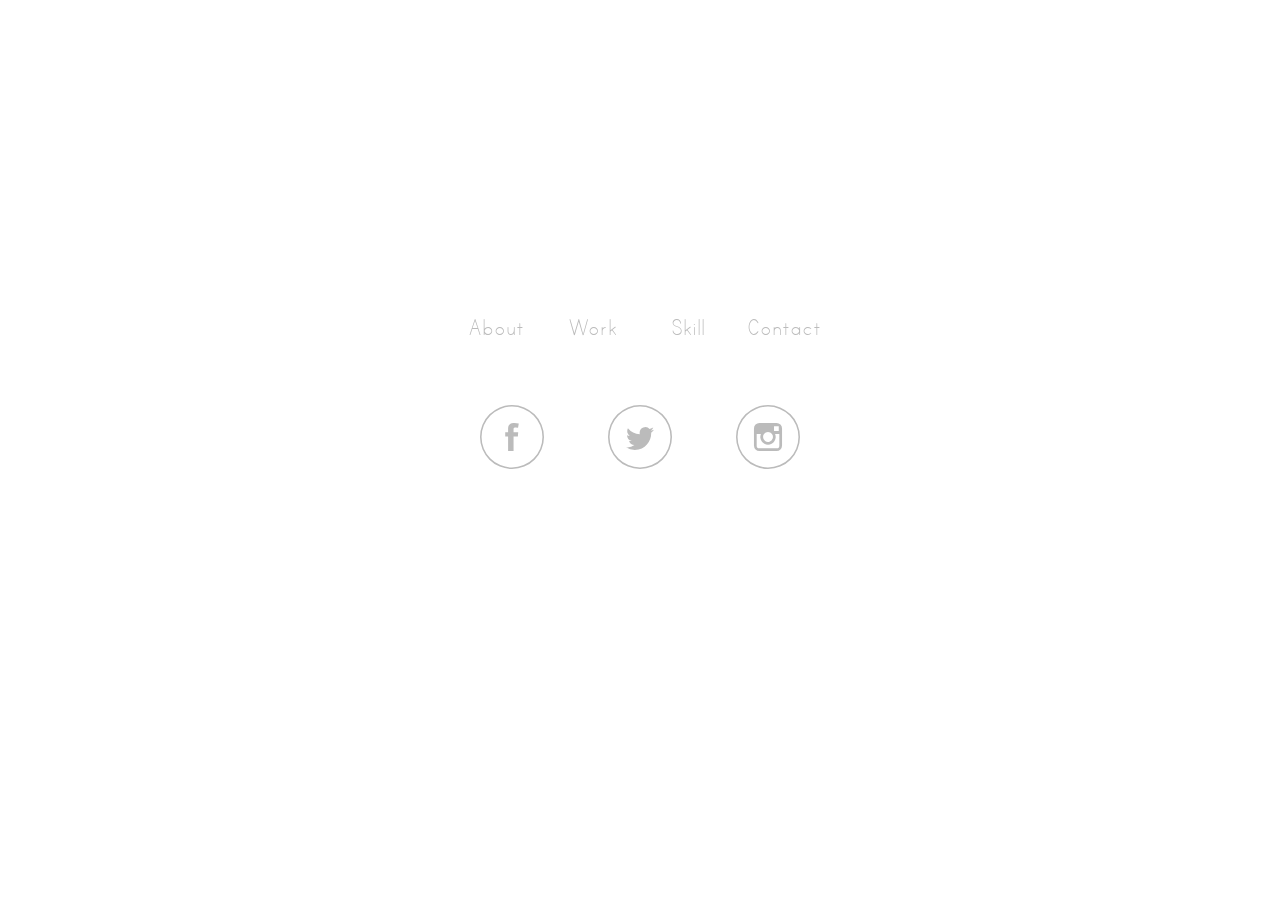
==== index.html @ 7e90fb04 "first commit" ====
<!DOCTYPE html>
<html lang="ja">
	<head>
		<meta charset="UTF-8">
		<link rel="stylesheet" type="text/css" href="css/main.css">
		<title>reizou05</title>
	</head>
	<body>
		<div id="top">
			<h1 class="title">reizou05</h1>
			<div class="menu_list">
				<ul>
					<li><a href="#about">About</a></li>
					<li><a href="#work">Work</a></li>
					<li><a href="#skill">Skill</a></li>
					<li><a href="#contact">Contact</a></li>
				</ul>
			</div>
			<div class="icon_list">
				<ul>
					<li>
						<svg class="icon" xmlns="http://www.w3.org/2000/svg" viewBox="0 0 82 82">
							<g>
								<path d="M41,82A41,41,0,1,1,82,41,41,41,0,0,1,41,82ZM41,2A39,39,0,1,0,80,41,39,39,0,0,0,41,2Z"/>
								<path d="M32.32,34.9H36V31.29c0-1.6,0-4.06,1.2-5.58A6.62,6.62,0,0,1,43,23a23.38,23.38,0,0,1,6.67.67l-.93,5.51a12.54,12.54,0,0,0-3-.45c-1.45,0-2.74.52-2.74,2V34.9h5.94l-.41,5.39H43V59H36V40.29H32.32Z"/>
							</g>
						</svg>
					</li>
					<li>
						<svg class="icon" xmlns="http://www.w3.org/2000/svg" viewBox="0 0 82 82">
							<g>
								<path d="M41,82A41,41,0,1,1,82,41,41,41,0,0,1,41,82ZM41,2A39,39,0,1,0,80,41,39,39,0,0,0,41,2Z"/>
								<path d="M59,31.78a14.8,14.8,0,0,1-4.24,1.16A7.38,7.38,0,0,0,58,28.86a14.73,14.73,0,0,1-4.69,1.79A7.39,7.39,0,0,0,40.54,35.7a7.28,7.28,0,0,0,.19,1.68A21,21,0,0,1,25.5,29.67a7.4,7.4,0,0,0,2.29,9.86,7.4,7.4,0,0,1-3.35-.92v.09a7.39,7.39,0,0,0,5.93,7.24,7.2,7.2,0,0,1-1.95.26A7.31,7.31,0,0,1,27,46.07a7.38,7.38,0,0,0,6.9,5.13A14.94,14.94,0,0,1,23,54.26a20.92,20.92,0,0,0,11.32,3.32c13.59,0,21-11.25,21-21,0-.32,0-.64,0-1A15,15,0,0,0,59,31.78"/>
							</g>
						</svg>
					</li>
					<li>
						<svg class="icon" xmlns="http://www.w3.org/2000/svg" viewBox="0 0 82 82">
							<g>
								<path d="M41,82A41,41,0,1,1,82,41,41,41,0,0,1,41,82ZM41,2A39,39,0,1,0,80,41,39,39,0,0,0,41,2Z"/>
								<path d="M52,23H30a7,7,0,0,0-7,7V52a7,7,0,0,0,7,7H52a7,7,0,0,0,7-7V30A7,7,0,0,0,52,23Zm2,4.15h.79v6.1l-6.08,0,0-6.1ZM35.87,37.31A6.32,6.32,0,1,1,34.67,41,6.33,6.33,0,0,1,35.87,37.31ZM55.5,52A3.45,3.45,0,0,1,52,55.48H30A3.45,3.45,0,0,1,26.51,52V37.31h5.37a9.84,9.84,0,1,0,18.24,0H55.5Z"/>
							</g>
						</svg>
					</li>
				</ul>
			</div>
		</div>
		<div id="about" class="panel">
			<p>アバウト</p>
		</div>
		<div id="work" class="panel">
			<p>ワーク</p>
		</div>
		<div id="skill" class="panel">
			<p>スキル</p>
		</div>
		<div id="contact" class="panel">
			<p>コンタクト</p>
		</div>
	</body>
</html>
---- css/main.css ----
@font-face {
	font-family: 'princ';
	src: url(../fonts/princ.ttf) format('truetype');
}
*,
*:after,
*:before {
	margin: 0;
	padding: 0;
	-webkit-overflow-scrolling : touch;
	-webkit-box-sizing: border-box;
	-moz-box-sizing: border-box;
	box-sizing: border-box;
}
html,body {
	position: relative;
	width: 100%;
	height: 100%;
	text-align: center;
	font-family: 'princ';
	overflow-x:hidden; 
	overflow: hidden;
}
body:before {
	content: "";
	position: fixed;
	left: 0;
	right: 0;
	z-index: -1;
	display: block;
	background-image: url('../img/background5.jpg');
	background-size:cover;
	width: 100%;
	height: 100%;
	-webkit-filter: blur(3px);
	-moz-filter: blur(3px);
	-o-filter: blur(3px);
	-ms-filter: blur(3px);
	filter: blur(3px);
	transform: scale(1.05);
}
a {
	text-decoration: none;
	color: #bbb;
}
a:hover {
	color: #fff;
}

.panel{
	position: absolute;
	overflow-y: auto;
	overflow-x: hidden;
	background: rgba(0,0,0,0);
	top: -150%;
	width: 100%;
	height: 100%;
	-webkit-transition: all .8s ease-in-out;
	-moz-transition: all .8s ease-in-out;
	-o-transition: all .8s ease-in-out;
	transition: all .8s ease-in-out;
}

#about:target,
#work:target,
#skill:target,
#contact:target{
	top: 0%;
}

.title {
	position: relative;
	cursor: pointer;
	margin: auto;
	margin-top: 10%;
	max-width: 4em;
	font-size: 6em;
	font-weight: lighter;
	color: #fff;
	transition:all .3s ease 0s;
}

.menu_list {
	position: absolute;
	top: 35%;
	width:100%;
	margin: auto;
	transition:all .5s ease 0s;
}
.menu_list > ul {
	width: 30%;
	padding: 0;
	margin: auto;
}
.menu_list > ul > li {
	cursor: pointer;
	color:#bbb;
	list-style: none;
	float: left;
	width: 25%;
	font-size: 1.6em;
	text-align: center;
	letter-spacing: 0;
	position: relative;
	transition:all .3s ease 0s;
}
.menu_list > ul > li::before,
.menu_list > ul > li::after {
	position: absolute;
	content: '';
	width: 0;
	height: 1px;
	background-color: #fff;
	transition:all .3s;
}
.menu_list > ul > li:hover {
	letter-spacing:0.1em;
	color: #fff;
	font-weight: bold;
}

.icon {
	width: 4em;
	fill:#bbb;
	-webkit-transition:all .2s;
	transition:all .2s;
}
.icon:hover {
	-webkit-transform: scale(1.2,1.2);
	transform: scale(1.2,1.2);
	fill:#fff;
	cursor: pointer;
}

.icon_list {
	position: absolute;
	top: 45%;
	width:100%;
	margin: auto;
}
.icon_list > ul {
	width: 30%;
	padding: 0;
	margin: auto;
}
.icon_list > ul > li {
	color:#fff;
	list-style: none;
	float: left;
	width: 33.333%;
	text-align: center;
	position: relative;
}

@media screen and (max-width: 640px){
	.title{
		font-size: 5em;
	}
	.menu_list > ul {
		width: 80%;
	}
	.menu_list > ul > li {
		width: 50%;
	}
	.icon_list > ul {
		width: 80%;
	}
}
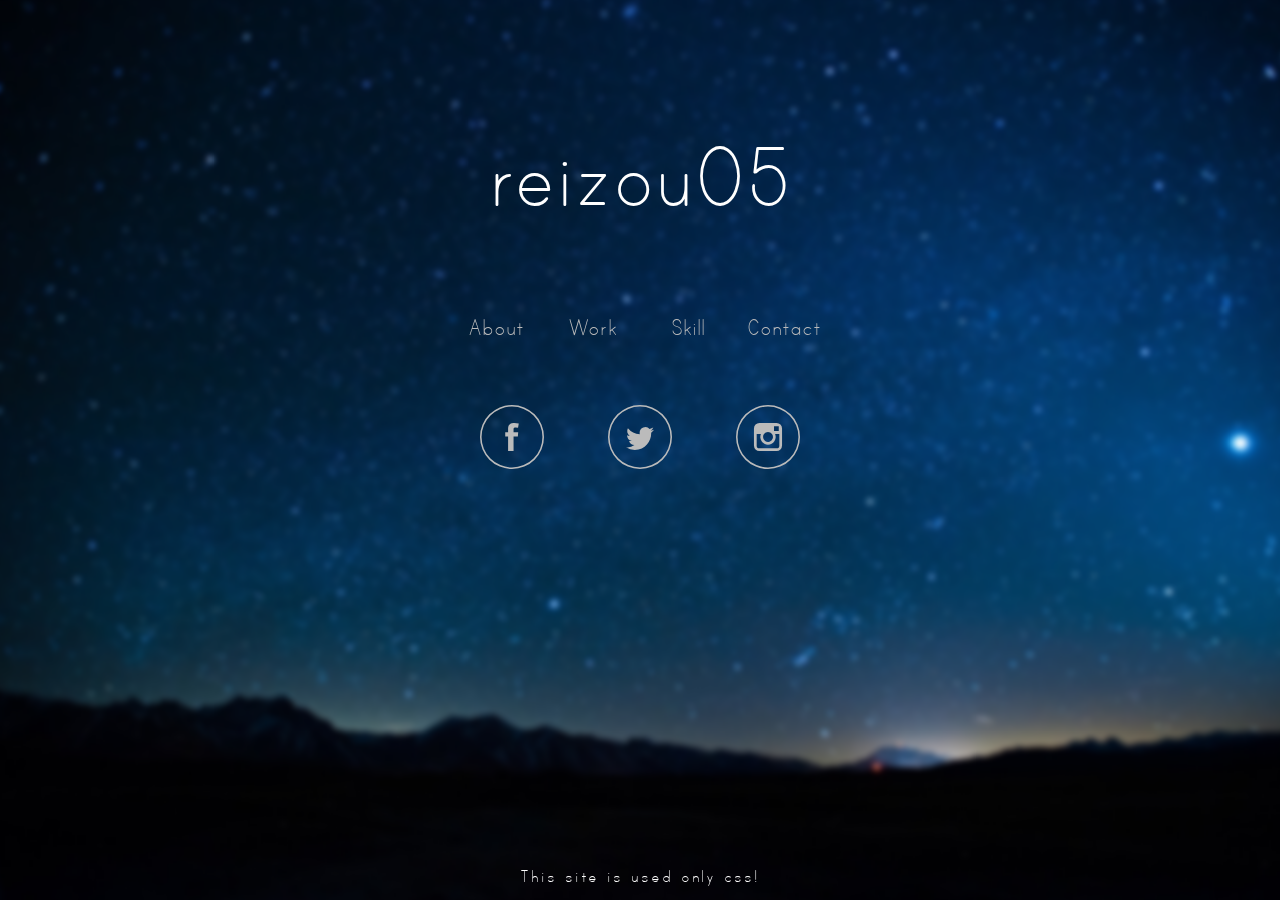
==== commit 8245e075: "Hooooooooooo!!!!!!" ====
--- a/index.html
+++ b/index.html
@@ -19,43 +19,107 @@
 			<div class="icon_list">
 				<ul>
 					<li>
-						<svg class="icon" xmlns="http://www.w3.org/2000/svg" viewBox="0 0 82 82">
-							<g>
-								<path d="M41,82A41,41,0,1,1,82,41,41,41,0,0,1,41,82ZM41,2A39,39,0,1,0,80,41,39,39,0,0,0,41,2Z"/>
-								<path d="M32.32,34.9H36V31.29c0-1.6,0-4.06,1.2-5.58A6.62,6.62,0,0,1,43,23a23.38,23.38,0,0,1,6.67.67l-.93,5.51a12.54,12.54,0,0,0-3-.45c-1.45,0-2.74.52-2.74,2V34.9h5.94l-.41,5.39H43V59H36V40.29H32.32Z"/>
-							</g>
-						</svg>
+						<a href="https://www.facebook.com/reiji.tenaka" target="_blank">
+							<svg class="icon" xmlns="http://www.w3.org/2000/svg" viewBox="0 0 82 82">
+								<g>
+									<path d="M41,82A41,41,0,1,1,82,41,41,41,0,0,1,41,82ZM41,2A39,39,0,1,0,80,41,39,39,0,0,0,41,2Z"/>
+									<path d="M32.32,34.9H36V31.29c0-1.6,0-4.06,1.2-5.58A6.62,6.62,0,0,1,43,23a23.38,23.38,0,0,1,6.67.67l-.93,5.51a12.54,12.54,0,0,0-3-.45c-1.45,0-2.74.52-2.74,2V34.9h5.94l-.41,5.39H43V59H36V40.29H32.32Z"/>
+								</g>
+							</svg>
+						</a>
 					</li>
 					<li>
-						<svg class="icon" xmlns="http://www.w3.org/2000/svg" viewBox="0 0 82 82">
-							<g>
-								<path d="M41,82A41,41,0,1,1,82,41,41,41,0,0,1,41,82ZM41,2A39,39,0,1,0,80,41,39,39,0,0,0,41,2Z"/>
-								<path d="M59,31.78a14.8,14.8,0,0,1-4.24,1.16A7.38,7.38,0,0,0,58,28.86a14.73,14.73,0,0,1-4.69,1.79A7.39,7.39,0,0,0,40.54,35.7a7.28,7.28,0,0,0,.19,1.68A21,21,0,0,1,25.5,29.67a7.4,7.4,0,0,0,2.29,9.86,7.4,7.4,0,0,1-3.35-.92v.09a7.39,7.39,0,0,0,5.93,7.24,7.2,7.2,0,0,1-1.95.26A7.31,7.31,0,0,1,27,46.07a7.38,7.38,0,0,0,6.9,5.13A14.94,14.94,0,0,1,23,54.26a20.92,20.92,0,0,0,11.32,3.32c13.59,0,21-11.25,21-21,0-.32,0-.64,0-1A15,15,0,0,0,59,31.78"/>
-							</g>
-						</svg>
+						<a href="https://twitter.com/reizou05" target="_blank">
+							<svg class="icon" xmlns="http://www.w3.org/2000/svg" viewBox="0 0 82 82">
+								<g>
+									<path d="M41,82A41,41,0,1,1,82,41,41,41,0,0,1,41,82ZM41,2A39,39,0,1,0,80,41,39,39,0,0,0,41,2Z"/>
+									<path d="M59,31.78a14.8,14.8,0,0,1-4.24,1.16A7.38,7.38,0,0,0,58,28.86a14.73,14.73,0,0,1-4.69,1.79A7.39,7.39,0,0,0,40.54,35.7a7.28,7.28,0,0,0,.19,1.68A21,21,0,0,1,25.5,29.67a7.4,7.4,0,0,0,2.29,9.86,7.4,7.4,0,0,1-3.35-.92v.09a7.39,7.39,0,0,0,5.93,7.24,7.2,7.2,0,0,1-1.95.26A7.31,7.31,0,0,1,27,46.07a7.38,7.38,0,0,0,6.9,5.13A14.94,14.94,0,0,1,23,54.26a20.92,20.92,0,0,0,11.32,3.32c13.59,0,21-11.25,21-21,0-.32,0-.64,0-1A15,15,0,0,0,59,31.78"/>
+								</g>
+							</svg>
+						</a>
 					</li>
 					<li>
-						<svg class="icon" xmlns="http://www.w3.org/2000/svg" viewBox="0 0 82 82">
-							<g>
-								<path d="M41,82A41,41,0,1,1,82,41,41,41,0,0,1,41,82ZM41,2A39,39,0,1,0,80,41,39,39,0,0,0,41,2Z"/>
-								<path d="M52,23H30a7,7,0,0,0-7,7V52a7,7,0,0,0,7,7H52a7,7,0,0,0,7-7V30A7,7,0,0,0,52,23Zm2,4.15h.79v6.1l-6.08,0,0-6.1ZM35.87,37.31A6.32,6.32,0,1,1,34.67,41,6.33,6.33,0,0,1,35.87,37.31ZM55.5,52A3.45,3.45,0,0,1,52,55.48H30A3.45,3.45,0,0,1,26.51,52V37.31h5.37a9.84,9.84,0,1,0,18.24,0H55.5Z"/>
-							</g>
-						</svg>
+						<a href="https://www.instagram.com/reizou05/" target="_blank">
+							<svg class="icon" xmlns="http://www.w3.org/2000/svg" viewBox="0 0 82 82">
+								<g>
+									<path d="M41,82A41,41,0,1,1,82,41,41,41,0,0,1,41,82ZM41,2A39,39,0,1,0,80,41,39,39,0,0,0,41,2Z"/>
+									<path d="M52,23H30a7,7,0,0,0-7,7V52a7,7,0,0,0,7,7H52a7,7,0,0,0,7-7V30A7,7,0,0,0,52,23Zm2,4.15h.79v6.1l-6.08,0,0-6.1ZM35.87,37.31A6.32,6.32,0,1,1,34.67,41,6.33,6.33,0,0,1,35.87,37.31ZM55.5,52A3.45,3.45,0,0,1,52,55.48H30A3.45,3.45,0,0,1,26.51,52V37.31h5.37a9.84,9.84,0,1,0,18.24,0H55.5Z"/>
+								</g>
+							</svg>
+						</a>
 					</li>
 				</ul>
 			</div>
+			<p class="bottom-text">This site is used only css!</p>
 		</div>
 		<div id="about" class="panel">
-			<p>アバウト</p>
+			<h2 class="min-title">About</h2>
+			<p class="subject">Name</p>
+			<p>Reiji Tanaka</p>
+			<p class="subject">Job</p>
+			<p>Student/Engineer</p>
+			<p class="subject">Age</p>
+			<p>17 years old.</p>
+			<p class="subject">Hobby</p>
+			<p>Work out,Climbing</p>
+			<a href="#"><svg class="cancel" xmlns="http://www.w3.org/2000/svg" viewBox="0 0 82 82"><g>
+				<path d="M41,82C18.4,82,0,63.6,0,41S18.4,0,41,0s41,18.4,41,41S63.6,82,41,82z M41,2C19.5,2,2,19.5,2,41s17.5,39,39,39
+					s39-17.5,39-39S62.5,2,41,2z"/>
+				<path d="M23.5,21.5l38.3,38.3l-1.9,1.9L21.6,23.4L23.5,21.5z"/>
+				<path d="M21.7,59.8L60,21.5l1.9,1.9L23.6,61.7L21.7,59.8z"/>
+			</g></svg></a>
 		</div>
 		<div id="work" class="panel">
-			<p>ワーク</p>
+			<h2 class="min-title">Work</h2>
+			<div class="work-box">
+				<p class="work-title">tento.tech</p>
+				<img class="work-pic" src="img/logo.png">
+				<p class="work-text">
+					tento.techというコミュニティを運営しております。<br>
+					tento.techは中高生プログラマーコミュニティで<br>
+					同年代のプログラマーとカンファレンスに参加したり<br>
+					ハッカソンに出場したりしています。<br>
+					プログラミング初心者も大歓迎なので<br>
+					気になった方は入ってみてください<br>
+					詳しくはこちら : HP -> <a href="http://tento.tech" target="_blank">http://tento.tech</a><br>
+				</p>
+			</div>
+			<a href="#"><svg class="cancel" xmlns="http://www.w3.org/2000/svg" viewBox="0 0 82 82"><g>
+				<path d="M41,82C18.4,82,0,63.6,0,41S18.4,0,41,0s41,18.4,41,41S63.6,82,41,82z M41,2C19.5,2,2,19.5,2,41s17.5,39,39,39
+					s39-17.5,39-39S62.5,2,41,2z"/>
+				<path d="M23.5,21.5l38.3,38.3l-1.9,1.9L21.6,23.4L23.5,21.5z"/>
+				<path d="M21.7,59.8L60,21.5l1.9,1.9L23.6,61.7L21.7,59.8z"/>
+			</g></svg></a>
 		</div>
 		<div id="skill" class="panel">
-			<p>スキル</p>
+			<h2 class="min-title">Skill</h2>
+			<p class="skill-title">PHP</p>
+			<p>Not bad!</p>
+			<p class="skill-title">HTML/CSS</p>
+			<p>Not bad!</p>
+			<p class="skill-title">JavaScript</p>
+			<p>Hate!!!!</p>
+			<p class="skill-title">Japanese</p>
+			<p>Not good!</p>
+			<a href="#"><svg class="cancel" xmlns="http://www.w3.org/2000/svg" viewBox="0 0 82 82"><g>
+				<path d="M41,82C18.4,82,0,63.6,0,41S18.4,0,41,0s41,18.4,41,41S63.6,82,41,82z M41,2C19.5,2,2,19.5,2,41s17.5,39,39,39
+					s39-17.5,39-39S62.5,2,41,2z"/>
+				<path d="M23.5,21.5l38.3,38.3l-1.9,1.9L21.6,23.4L23.5,21.5z"/>
+				<path d="M21.7,59.8L60,21.5l1.9,1.9L23.6,61.7L21.7,59.8z"/>
+			</g></svg></a>
 		</div>
 		<div id="contact" class="panel">
-			<p>コンタクト</p>
+			<h2 class="min-title">Contact</h2>
+			<p>Please contact.</p>
+			<p>Email : <a href="mailto:05@reizou05.com">05@reizou05.com</a></p>
+			<p>Twitter : <a href="https://twitter.com/reizou05">@reizou05</a></p>
+			<p>Facebook : <a href="https://www.facebook.com/reiji.tenaka">Reiji Tanaka</a></p>
+			<a href="#"><svg class="cancel" xmlns="http://www.w3.org/2000/svg" viewBox="0 0 82 82"><g>
+				<path d="M41,82C18.4,82,0,63.6,0,41S18.4,0,41,0s41,18.4,41,41S63.6,82,41,82z M41,2C19.5,2,2,19.5,2,41s17.5,39,39,39
+					s39-17.5,39-39S62.5,2,41,2z"/>
+				<path d="M23.5,21.5l38.3,38.3l-1.9,1.9L21.6,23.4L23.5,21.5z"/>
+				<path d="M21.7,59.8L60,21.5l1.9,1.9L23.6,61.7L21.7,59.8z"/>
+			</g></svg></a>
 		</div>
 	</body>
 </html>--- a/css/main.css
+++ b/css/main.css
@@ -28,7 +28,7 @@
 	right: 0;
 	z-index: -1;
 	display: block;
-	background-image: url('../img/background5.jpg');
+	background-image: url('../img/background4.jpg');
 	background-size:cover;
 	width: 100%;
 	height: 100%;
@@ -42,9 +42,15 @@
 a {
 	text-decoration: none;
 	color: #bbb;
+
 }
 a:hover {
 	color: #fff;
+}
+p {
+	font-size: 1.6em;
+	color: #fff;
+	line-height: 1.4em;
 }
 
 .panel{
@@ -52,20 +58,37 @@
 	overflow-y: auto;
 	overflow-x: hidden;
 	background: rgba(0,0,0,0);
-	top: -150%;
+	top: 0%;
 	width: 100%;
 	height: 100%;
-	-webkit-transition: all .8s ease-in-out;
-	-moz-transition: all .8s ease-in-out;
-	-o-transition: all .8s ease-in-out;
-	transition: all .8s ease-in-out;
-}
-
+	content: "";
+	position: fixed;
+	left: 0;
+	right: 0;
+	z-index: 0;
+	display: block;
+	background-image: url('../img/background4.jpg');
+	background-size:cover;
+	width: 100%;
+	height: 100%;
+}
+#about:not(:target),
+#work:not(:target),
+#skill:not(:target),
+#contact:not(:target){
+	opacity: 0;
+	visibility: hidden;
+	-webkit-transition:all .5s linear;
+	transition:all .5s linear;
+}
 #about:target,
 #work:target,
 #skill:target,
 #contact:target{
-	top: 0%;
+	opacity: 1;
+	visibility: visible;
+	-webkit-transition:all .5s linear;
+	transition:all .5s linear;
 }
 
 .title {
@@ -78,6 +101,34 @@
 	font-weight: lighter;
 	color: #fff;
 	transition:all .3s ease 0s;
+}
+.min-title{
+	position: relative;
+	cursor: pointer;
+	margin: auto;
+	margin-top: 10%;
+	max-width: 4em;
+	font-size: 6em;
+	font-weight: lighter;
+	color: #fff;
+	transition:all .3s ease 0s;
+}
+.subject{
+	font-size: 2.2em;
+	font-weight: 500;
+	color: #fff;
+}
+.bottom-text{
+	position: absolute;
+	left: 0;
+	right: 0;
+	font-size: 1.2em;
+	font-weight: 400;
+	max-width: 20em;
+	letter-spacing: .1em;
+	bottom: 1%;
+	margin: auto;
+	z-index: 10;
 }
 
 .menu_list {
@@ -131,6 +182,20 @@
 	fill:#fff;
 	cursor: pointer;
 }
+.cancel {
+	width: 4em;
+	fill:#bbb;
+	margin-top: 2em;
+	margin-bottom: 2em;
+	-webkit-transition:all .2s;
+	transition:all .2s;
+}
+.cancel:hover {
+	-webkit-transform: scale(1.2,1.2);
+	transform: scale(1.2,1.2);
+	fill:#fff;
+	cursor: pointer;
+}
 
 .icon_list {
 	position: absolute;
@@ -152,6 +217,75 @@
 	position: relative;
 }
 
+.work-box{
+	position: relative;
+	width: 60%;
+	margin: 0 auto;
+}
+.work-title{
+	font-size: 2.2em;
+	font-weight: 600;
+	color: #fff;
+	width: 100%;
+	margin: 0 auto;
+	display: flex;
+	align-items: center;
+	text-align: center; /* for no-flexbox browsers */
+}
+.work-title:before,
+.work-title:after{
+	border-top: 1px solid;
+	content: "";
+	display: inline; /* for IE */
+	flex-grow: 1;
+}
+.work-title:before{
+	margin-right: 0.5em;
+}
+.work-title:after{
+	margin-left: 0.5em;
+}
+.work-pic{
+	position: relative;
+	width: 35%;
+	margin: .5em;
+	display: inline-block;
+	vertical-align: top;
+}
+.work-text{
+	position: relative;
+	font-size: 1em;
+	text-align: left;
+	line-height: 180%;
+	margin-top: .5em;
+	font-family: sans-serif;
+	display: inline-block;
+}
+
+.skill-title{
+	font-size: 2.2em;
+	font-weight: 70;
+	color: #fff;
+	width: 15%;
+	margin: 0 auto;
+	display: flex;
+	align-items: center;
+	text-align: center; /* for no-flexbox browsers */
+}
+.skill-title:before,
+.skill-title:after{
+	border-top: 1px solid;
+	content: "";
+	display: inline; /* for IE */
+	flex-grow: 1;
+}
+.skill-title:before{
+	margin-right: 0.5em;
+}
+.skill-title:after{
+	margin-left: 0.5em;
+}
+
 @media screen and (max-width: 640px){
 	.title{
 		font-size: 5em;
@@ -164,5 +298,12 @@
 	}
 	.icon_list > ul {
 		width: 80%;
-	}
-}
+		margin-top: 2em;
+	}
+	.work-box{
+		width: 90%;
+	}
+	.skill-title{
+		width: 40%;
+	}
+}
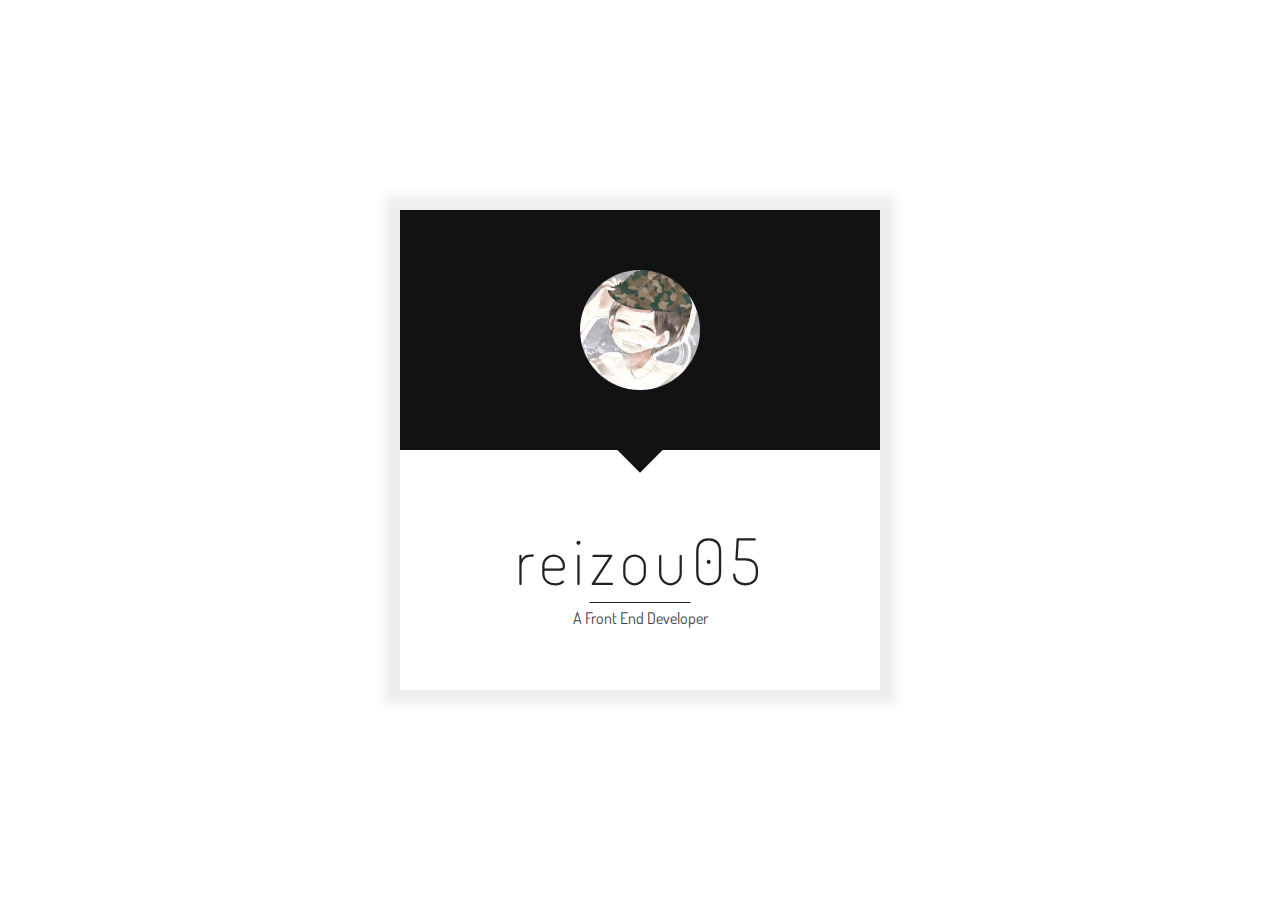
==== commit f7dd74db: "fix" ====
--- a/index.html
+++ b/index.html
@@ -2,124 +2,69 @@
 <html lang="ja">
 	<head>
 		<meta charset="UTF-8">
+		<meta property="og:type" content="article"/>
+		<meta property="og:title" content="reizou05"/>
+		<meta property="og:description" content="reizou05 日本の高校生"/>
+		<meta property="og:image" content="http://reizou05.com/img/reizou05.jpg"/>
+		<meta property="og:url" content="http://reizou05.com"/>
+		<meta property="og:site_name" content="reizou05"/>
+		<meta content="summary" name="twitter:card"/>
+		<meta content="@reizou05" name="twitter:site"/>
+		<meta property="og:locale" content="ja_JP"/>
+		<link rel="apple-touch-icon" href="img/reizou05.jpg"/>
 		<link rel="stylesheet" type="text/css" href="css/main.css">
+		<meta name="viewport" content="initial-scale=1.0">
+		<meta name="apple-mobile-web-app-capable" content="yes">
+		<meta name="apple-touch-fullscreen" content="yes" />
+		<link href="css/font-awesome.css" rel="stylesheet">
 		<title>reizou05</title>
 	</head>
 	<body>
-		<div id="top">
-			<h1 class="title">reizou05</h1>
-			<div class="menu_list">
-				<ul>
-					<li><a href="#about">About</a></li>
-					<li><a href="#work">Work</a></li>
-					<li><a href="#skill">Skill</a></li>
-					<li><a href="#contact">Contact</a></li>
-				</ul>
+		<div id="top" ontouchstart="">
+			<div class="top_top">
+				<img src="img/reizou05.jpg">
 			</div>
-			<div class="icon_list">
-				<ul>
-					<li>
-						<a href="https://www.facebook.com/reiji.tenaka" target="_blank">
-							<svg class="icon" xmlns="http://www.w3.org/2000/svg" viewBox="0 0 82 82">
-								<g>
-									<path d="M41,82A41,41,0,1,1,82,41,41,41,0,0,1,41,82ZM41,2A39,39,0,1,0,80,41,39,39,0,0,0,41,2Z"/>
-									<path d="M32.32,34.9H36V31.29c0-1.6,0-4.06,1.2-5.58A6.62,6.62,0,0,1,43,23a23.38,23.38,0,0,1,6.67.67l-.93,5.51a12.54,12.54,0,0,0-3-.45c-1.45,0-2.74.52-2.74,2V34.9h5.94l-.41,5.39H43V59H36V40.29H32.32Z"/>
-								</g>
-							</svg>
-						</a>
-					</li>
-					<li>
-						<a href="https://twitter.com/reizou05" target="_blank">
-							<svg class="icon" xmlns="http://www.w3.org/2000/svg" viewBox="0 0 82 82">
-								<g>
-									<path d="M41,82A41,41,0,1,1,82,41,41,41,0,0,1,41,82ZM41,2A39,39,0,1,0,80,41,39,39,0,0,0,41,2Z"/>
-									<path d="M59,31.78a14.8,14.8,0,0,1-4.24,1.16A7.38,7.38,0,0,0,58,28.86a14.73,14.73,0,0,1-4.69,1.79A7.39,7.39,0,0,0,40.54,35.7a7.28,7.28,0,0,0,.19,1.68A21,21,0,0,1,25.5,29.67a7.4,7.4,0,0,0,2.29,9.86,7.4,7.4,0,0,1-3.35-.92v.09a7.39,7.39,0,0,0,5.93,7.24,7.2,7.2,0,0,1-1.95.26A7.31,7.31,0,0,1,27,46.07a7.38,7.38,0,0,0,6.9,5.13A14.94,14.94,0,0,1,23,54.26a20.92,20.92,0,0,0,11.32,3.32c13.59,0,21-11.25,21-21,0-.32,0-.64,0-1A15,15,0,0,0,59,31.78"/>
-								</g>
-							</svg>
-						</a>
-					</li>
-					<li>
-						<a href="https://www.instagram.com/reizou05/" target="_blank">
-							<svg class="icon" xmlns="http://www.w3.org/2000/svg" viewBox="0 0 82 82">
-								<g>
-									<path d="M41,82A41,41,0,1,1,82,41,41,41,0,0,1,41,82ZM41,2A39,39,0,1,0,80,41,39,39,0,0,0,41,2Z"/>
-									<path d="M52,23H30a7,7,0,0,0-7,7V52a7,7,0,0,0,7,7H52a7,7,0,0,0,7-7V30A7,7,0,0,0,52,23Zm2,4.15h.79v6.1l-6.08,0,0-6.1ZM35.87,37.31A6.32,6.32,0,1,1,34.67,41,6.33,6.33,0,0,1,35.87,37.31ZM55.5,52A3.45,3.45,0,0,1,52,55.48H30A3.45,3.45,0,0,1,26.51,52V37.31h5.37a9.84,9.84,0,1,0,18.24,0H55.5Z"/>
-								</g>
-							</svg>
-						</a>
-					</li>
-				</ul>
+			<div class="top_bottom">
+				<div class="top_title">
+					<h1 class="title">reizou05</h1>
+					<p>A Front End Developer</p>
+				</div>
+				<div class="menu_list">
+					<ul>
+						<li>Name : Reiji Tanaka</li>
+						<li>Age : 18</li>
+						<li>Job : Student/Developer</li>
+						<li>Can : PHP/HTML/CSS/Japanese</li>
+						<li><a href="https://article.reizou05.com" target="_blank">Blog : Wed-muscle</a></li>
+						<li><a href="mailto:05@reizou05.com" target="_blank">Contact : Email</a></li>
+						<li><a href="http://tento.tech" target="_blank">Work : tento.tech</a></li>
+					</ul>
+				</div>
+				<div class="sns_list">
+					<ul>
+						<li>
+							<a href="https://www.facebook.com/reiji.tenaka" target="_blank">
+								<i class="fa fa-facebook fa-fw"></i>
+							</a>
+						</li>
+						<li>
+							<a href="https://www.instagram.com/reizou05/" target="_blank">
+								<i class="fa fa-instagram fa-fw"></i>
+							</a>
+						</li>
+						<li>
+							<a href="https://twitter.com/reizou05" target="_blank">
+								<i class="fa fa-twitter fa-fw"></i>
+							</a>
+						</li>
+						<li>
+							<a href="https://github.com/reizou05" target="_blank">
+								<i class="fa fa-github fa-fw" aria-hidden="true"></i>
+							</a>
+						</li>
+					</ul>
+				</div>
 			</div>
-			<p class="bottom-text">This site is used only css!</p>
-		</div>
-		<div id="about" class="panel">
-			<h2 class="min-title">About</h2>
-			<p class="subject">Name</p>
-			<p>Reiji Tanaka</p>
-			<p class="subject">Job</p>
-			<p>Student/Engineer</p>
-			<p class="subject">Age</p>
-			<p>17 years old.</p>
-			<p class="subject">Hobby</p>
-			<p>Work out,Climbing</p>
-			<a href="#"><svg class="cancel" xmlns="http://www.w3.org/2000/svg" viewBox="0 0 82 82"><g>
-				<path d="M41,82C18.4,82,0,63.6,0,41S18.4,0,41,0s41,18.4,41,41S63.6,82,41,82z M41,2C19.5,2,2,19.5,2,41s17.5,39,39,39
-					s39-17.5,39-39S62.5,2,41,2z"/>
-				<path d="M23.5,21.5l38.3,38.3l-1.9,1.9L21.6,23.4L23.5,21.5z"/>
-				<path d="M21.7,59.8L60,21.5l1.9,1.9L23.6,61.7L21.7,59.8z"/>
-			</g></svg></a>
-		</div>
-		<div id="work" class="panel">
-			<h2 class="min-title">Work</h2>
-			<div class="work-box">
-				<p class="work-title">tento.tech</p>
-				<img class="work-pic" src="img/logo.png">
-				<p class="work-text">
-					tento.techというコミュニティを運営しております。<br>
-					tento.techは中高生プログラマーコミュニティで<br>
-					同年代のプログラマーとカンファレンスに参加したり<br>
-					ハッカソンに出場したりしています。<br>
-					プログラミング初心者も大歓迎なので<br>
-					気になった方は入ってみてください<br>
-					詳しくはこちら : HP -> <a href="http://tento.tech" target="_blank">http://tento.tech</a><br>
-				</p>
-			</div>
-			<a href="#"><svg class="cancel" xmlns="http://www.w3.org/2000/svg" viewBox="0 0 82 82"><g>
-				<path d="M41,82C18.4,82,0,63.6,0,41S18.4,0,41,0s41,18.4,41,41S63.6,82,41,82z M41,2C19.5,2,2,19.5,2,41s17.5,39,39,39
-					s39-17.5,39-39S62.5,2,41,2z"/>
-				<path d="M23.5,21.5l38.3,38.3l-1.9,1.9L21.6,23.4L23.5,21.5z"/>
-				<path d="M21.7,59.8L60,21.5l1.9,1.9L23.6,61.7L21.7,59.8z"/>
-			</g></svg></a>
-		</div>
-		<div id="skill" class="panel">
-			<h2 class="min-title">Skill</h2>
-			<p class="skill-title">PHP</p>
-			<p>Not bad!</p>
-			<p class="skill-title">HTML/CSS</p>
-			<p>Not bad!</p>
-			<p class="skill-title">JavaScript</p>
-			<p>Hate!!!!</p>
-			<p class="skill-title">Japanese</p>
-			<p>Not good!</p>
-			<a href="#"><svg class="cancel" xmlns="http://www.w3.org/2000/svg" viewBox="0 0 82 82"><g>
-				<path d="M41,82C18.4,82,0,63.6,0,41S18.4,0,41,0s41,18.4,41,41S63.6,82,41,82z M41,2C19.5,2,2,19.5,2,41s17.5,39,39,39
-					s39-17.5,39-39S62.5,2,41,2z"/>
-				<path d="M23.5,21.5l38.3,38.3l-1.9,1.9L21.6,23.4L23.5,21.5z"/>
-				<path d="M21.7,59.8L60,21.5l1.9,1.9L23.6,61.7L21.7,59.8z"/>
-			</g></svg></a>
-		</div>
-		<div id="contact" class="panel">
-			<h2 class="min-title">Contact</h2>
-			<p>Please contact.</p>
-			<p>Email : <a href="mailto:05@reizou05.com">05@reizou05.com</a></p>
-			<p>Twitter : <a href="https://twitter.com/reizou05">@reizou05</a></p>
-			<p>Facebook : <a href="https://www.facebook.com/reiji.tenaka">Reiji Tanaka</a></p>
-			<a href="#"><svg class="cancel" xmlns="http://www.w3.org/2000/svg" viewBox="0 0 82 82"><g>
-				<path d="M41,82C18.4,82,0,63.6,0,41S18.4,0,41,0s41,18.4,41,41S63.6,82,41,82z M41,2C19.5,2,2,19.5,2,41s17.5,39,39,39
-					s39-17.5,39-39S62.5,2,41,2z"/>
-				<path d="M23.5,21.5l38.3,38.3l-1.9,1.9L21.6,23.4L23.5,21.5z"/>
-				<path d="M21.7,59.8L60,21.5l1.9,1.9L23.6,61.7L21.7,59.8z"/>
-			</g></svg></a>
 		</div>
 	</body>
 </html>--- a/css/main.css
+++ b/css/main.css
@@ -1,309 +1,286 @@
+@import url('https://fonts.googleapis.com/css?family=Dosis');
 @font-face {
-	font-family: 'princ';
-	src: url(../fonts/princ.ttf) format('truetype');
+	font-family: 'FontAwesome';
+	src: url('../fonts/fontawesome-webfont.eot?v=4.4.0');
+	src: url('../fonts/fontawesome-webfont.eot?#iefix&v=4.4.0') format('embedded-opentype');
+	src: url('../fonts/fontawesome-webfont.woff2?v=4.4.0') format('woff2');
+	src: url('../fonts/fontawesome-webfont.woff?v=4.4.0') format('woff');
+	src: url('../fonts/fontawesome-webfont.ttf?v=4.4.0') format('truetype');
+	src: url('../fonts/fontawesome-webfont.svg?v=4.4.0#fontawesomeregular') format('svg');
+	font-weight: normal;
+	font-style: normal;
 }
 *,
 *:after,
-*:before {
+*:before{
+	-webkit-box-sizing: border-box;
+		-moz-box-sizing: border-box;
+			box-sizing: border-box;
 	margin: 0;
 	padding: 0;
-	-webkit-overflow-scrolling : touch;
-	-webkit-box-sizing: border-box;
-	-moz-box-sizing: border-box;
-	box-sizing: border-box;
-}
-html,body {
-	position: relative;
+	-webkit-overflow-scrolling: touch;
+	-webkit-font-smoothing: antialiased;
+}
+html,body{
+	position: relative;
+	font-family: 'Dosis',sans-serif;
+	overflow: hidden;
 	width: 100%;
 	height: 100%;
+	font-size: 16px;
 	text-align: center;
-	font-family: 'princ';
-	overflow-x:hidden; 
-	overflow: hidden;
-}
-body:before {
-	content: "";
-	position: fixed;
+}
+h1{
+	font-size: 4rem;
+	color: #222;
+	letter-spacing: 6px;
+	line-height: 6rem;
+	font-weight: lighter;
+}
+ul{
+	list-style: none;
+}
+a {
+	text-decoration: none;
+	color: #666;
+	transition: all .4s ease;
+}
+a:hover {
+	text-decoration: none;
+	color: #222;
+	transition: all .4s ease;
+}
+p{
+	font-size: 1rem;
+	color: #444;
+}
+
+@keyframes first{
+	0%{
+		opacity: 0
+	}
+	25%{
+		opacity: 0;
+	}
+	80%{
+		opacity: .8;
+	}
+	100%{
+		opacity: 1;
+	}
+}
+
+@keyframes in{
+	0%{
+		transform:scale(0);
+	}
+	80%{
+		transform:scale(0);
+	}
+	90%{
+		transform:scale(1.4);
+	}
+	100%{
+		transform:scale(1);
+	}
+}
+
+@keyframes shadow{
+	0%{
+		box-shadow: none;
+	}
+	50%{
+		box-shadow: none;
+	}
+	100%{
+		box-shadow: 0 0 10px 15px #eee;
+	}
+}
+
+#top{
+	position: absolute;
+	background: #fff;
+	width: 480px;
+	height: 480px;
+	box-shadow: 0 0 10px 15px #eee;
+	top: 0;
+	bottom: 0;
 	left: 0;
 	right: 0;
-	z-index: -1;
+	margin: auto;
+	animation: shadow 2s ease;
+}
+
+#top:hover .top_top{
+	height: 20%;
+	transition: all .8s ease;
+}
+#top:hover .top_top:before{
+	width: 1em;
+	height: 1em;
+	bottom: -.5em;
+	transition: all .8s ease;
+}
+#top:hover .top_top > img{
+	width: 60px;
+	height: 60px;
+	margin-top: -30px;
+	transition: all .8s ease;
+}
+#top:hover .top_title{
+	visibility: hidden;
+	opacity: 0;
+	transition: all .8s ease;
+}
+#top:hover .menu_list,
+#top:hover .sns_list{
+	visibility: visible;
+	opacity: 1;
+	transition: all .8s ease;
+}
+
+.top_top{
+	position: relative;
+	width: 100%;
+	height: 50%;
+	background: #121212;
+	animation: first .5s linear;
+	transition: all .8s ease;
+}
+.top_top:before{
+	content: '';
+	position: absolute;
+	color: #121212;
+	left: 50%;
+	width: 2em;
+	height: 2em;
+	bottom: -1em;
+	transform: translateX(-50%) rotate(45deg);
+	background: inherit;
+	transition: all .8s ease;
+}
+.top_top img{
+	position: relative;
+	width: 120px;
+	height: 120px;
+	border-radius: 50%;
+	top: 50%;
+	margin-top: -60px;
+	transition: all .8s ease;
+}
+
+.top_bottom{
+	position: relative;
+	width: 100%;
+	height: 50%;
+}
+.top_title{
+	position: absolute;
+	top: 50%;
+	left: 50%;
+	-webkit-transform: translateY(-50%) translateX(-50%);
+	transform: translateY(-50%) translateX(-50%);
+	animation: first 2s linear;
+	transition: all .8s ease;
+}
+.title:after{
+	content: '';
+	position: absolute;
+	top: 1.4em;
+	width: 40%;
+	left: 30%;
+	right: 30%;
+	height: 1px;
+	background: #222;
+	animation: in 2s linear;
+}
+
+.menu_list{
+	position: absolute;
+	visibility: hidden;
+	opacity: 0;
+	transition: all .8s ease;
+	width: 100%;
+	margin-top: 1.5rem;
+}
+.menu_list ul{
+	position: relative;
+	width: 100%;
+}
+.menu_list ul li{
+	width: 100%;
+	font-size: 1.5rem;
+	color: #222;
+}
+
+.sns_list{
+	position: absolute;
+	visibility: hidden;
+	opacity: 0;
+	transition: all .8s ease;
+	width: 100%;
+	bottom: -144px;
+}
+.sns_list ul{
+	position: relative;
+	width: 100%;
+}
+.sns_list ul li{
+	float: left;
+	width: 120px;
+	height: 120px;
+	font-size: 2.5rem;
+	border: 1px solid #bbb;
+	border-bottom: none;
+}
+.sns_list ul li a{
 	display: block;
-	background-image: url('../img/background4.jpg');
-	background-size:cover;
-	width: 100%;
-	height: 100%;
-	-webkit-filter: blur(3px);
-	-moz-filter: blur(3px);
-	-o-filter: blur(3px);
-	-ms-filter: blur(3px);
-	filter: blur(3px);
-	transform: scale(1.05);
-}
-a {
-	text-decoration: none;
-	color: #bbb;
-
-}
-a:hover {
-	color: #fff;
-}
-p {
-	font-size: 1.6em;
-	color: #fff;
-	line-height: 1.4em;
-}
-
-.panel{
-	position: absolute;
-	overflow-y: auto;
-	overflow-x: hidden;
-	background: rgba(0,0,0,0);
-	top: 0%;
-	width: 100%;
-	height: 100%;
-	content: "";
-	position: fixed;
-	left: 0;
-	right: 0;
-	z-index: 0;
-	display: block;
-	background-image: url('../img/background4.jpg');
-	background-size:cover;
-	width: 100%;
-	height: 100%;
-}
-#about:not(:target),
-#work:not(:target),
-#skill:not(:target),
-#contact:not(:target){
-	opacity: 0;
-	visibility: hidden;
-	-webkit-transition:all .5s linear;
-	transition:all .5s linear;
-}
-#about:target,
-#work:target,
-#skill:target,
-#contact:target{
-	opacity: 1;
-	visibility: visible;
-	-webkit-transition:all .5s linear;
-	transition:all .5s linear;
-}
-
-.title {
-	position: relative;
-	cursor: pointer;
-	margin: auto;
-	margin-top: 10%;
-	max-width: 4em;
-	font-size: 6em;
-	font-weight: lighter;
-	color: #fff;
-	transition:all .3s ease 0s;
-}
-.min-title{
-	position: relative;
-	cursor: pointer;
-	margin: auto;
-	margin-top: 10%;
-	max-width: 4em;
-	font-size: 6em;
-	font-weight: lighter;
-	color: #fff;
-	transition:all .3s ease 0s;
-}
-.subject{
-	font-size: 2.2em;
-	font-weight: 500;
-	color: #fff;
-}
-.bottom-text{
-	position: absolute;
-	left: 0;
-	right: 0;
-	font-size: 1.2em;
-	font-weight: 400;
-	max-width: 20em;
-	letter-spacing: .1em;
-	bottom: 1%;
-	margin: auto;
-	z-index: 10;
-}
-
-.menu_list {
-	position: absolute;
-	top: 35%;
-	width:100%;
-	margin: auto;
-	transition:all .5s ease 0s;
-}
-.menu_list > ul {
-	width: 30%;
-	padding: 0;
-	margin: auto;
-}
-.menu_list > ul > li {
-	cursor: pointer;
-	color:#bbb;
-	list-style: none;
-	float: left;
-	width: 25%;
-	font-size: 1.6em;
-	text-align: center;
-	letter-spacing: 0;
-	position: relative;
-	transition:all .3s ease 0s;
-}
-.menu_list > ul > li::before,
-.menu_list > ul > li::after {
-	position: absolute;
-	content: '';
-	width: 0;
-	height: 1px;
-	background-color: #fff;
-	transition:all .3s;
-}
-.menu_list > ul > li:hover {
-	letter-spacing:0.1em;
-	color: #fff;
-	font-weight: bold;
-}
-
-.icon {
-	width: 4em;
-	fill:#bbb;
-	-webkit-transition:all .2s;
-	transition:all .2s;
-}
-.icon:hover {
-	-webkit-transform: scale(1.2,1.2);
-	transform: scale(1.2,1.2);
-	fill:#fff;
-	cursor: pointer;
-}
-.cancel {
-	width: 4em;
-	fill:#bbb;
-	margin-top: 2em;
-	margin-bottom: 2em;
-	-webkit-transition:all .2s;
-	transition:all .2s;
-}
-.cancel:hover {
-	-webkit-transform: scale(1.2,1.2);
-	transform: scale(1.2,1.2);
-	fill:#fff;
-	cursor: pointer;
-}
-
-.icon_list {
-	position: absolute;
-	top: 45%;
-	width:100%;
-	margin: auto;
-}
-.icon_list > ul {
-	width: 30%;
-	padding: 0;
-	margin: auto;
-}
-.icon_list > ul > li {
-	color:#fff;
-	list-style: none;
-	float: left;
-	width: 33.333%;
-	text-align: center;
-	position: relative;
-}
-
-.work-box{
-	position: relative;
-	width: 60%;
-	margin: 0 auto;
-}
-.work-title{
-	font-size: 2.2em;
-	font-weight: 600;
-	color: #fff;
-	width: 100%;
-	margin: 0 auto;
-	display: flex;
-	align-items: center;
-	text-align: center; /* for no-flexbox browsers */
-}
-.work-title:before,
-.work-title:after{
-	border-top: 1px solid;
-	content: "";
-	display: inline; /* for IE */
-	flex-grow: 1;
-}
-.work-title:before{
-	margin-right: 0.5em;
-}
-.work-title:after{
-	margin-left: 0.5em;
-}
-.work-pic{
-	position: relative;
-	width: 35%;
-	margin: .5em;
-	display: inline-block;
-	vertical-align: top;
-}
-.work-text{
-	position: relative;
-	font-size: 1em;
-	text-align: left;
-	line-height: 180%;
-	margin-top: .5em;
-	font-family: sans-serif;
-	display: inline-block;
-}
-
-.skill-title{
-	font-size: 2.2em;
-	font-weight: 70;
-	color: #fff;
-	width: 15%;
-	margin: 0 auto;
-	display: flex;
-	align-items: center;
-	text-align: center; /* for no-flexbox browsers */
-}
-.skill-title:before,
-.skill-title:after{
-	border-top: 1px solid;
-	content: "";
-	display: inline; /* for IE */
-	flex-grow: 1;
-}
-.skill-title:before{
-	margin-right: 0.5em;
-}
-.skill-title:after{
-	margin-left: 0.5em;
-}
-
-@media screen and (max-width: 640px){
-	.title{
-		font-size: 5em;
-	}
-	.menu_list > ul {
-		width: 80%;
-	}
-	.menu_list > ul > li {
-		width: 50%;
-	}
-	.icon_list > ul {
-		width: 80%;
-		margin-top: 2em;
-	}
-	.work-box{
-		width: 90%;
-	}
-	.skill-title{
-		width: 40%;
-	}
-}
+	height: 120px;
+}
+.sns_list ul li a i{
+	position: relative;
+	color: #666;
+	top: 30px;
+	transition: all .4s ease;
+}
+.sns_list ul li a:hover i{
+	color: #222;
+	transition: all .4s ease;
+}
+.sns_list ul li:nth-of-type(1){
+	border-left: none;
+}
+.sns_list ul li:nth-of-type(n){
+	border-right: none;
+}
+
+@media screen and (max-width: 840px){
+	#top{
+		width: 100%;
+		height: 100%;
+	}
+	.menu_list{
+		margin-top: 5rem;
+	}
+	.menu_list ul li{
+		font-size: 1.4rem;
+	}
+	.sns_list ul li{
+		width: 25vmin;
+		height: 25vmin;
+		font-size: 2rem;
+	}
+	.sns_list ul li a i{
+		top: 22px;
+	}
+	.sns_list ul li a{
+		height: 25vmin;
+	}
+	.sns_list{
+		bottom: -60%;
+	}
+}
+
+
+
+
